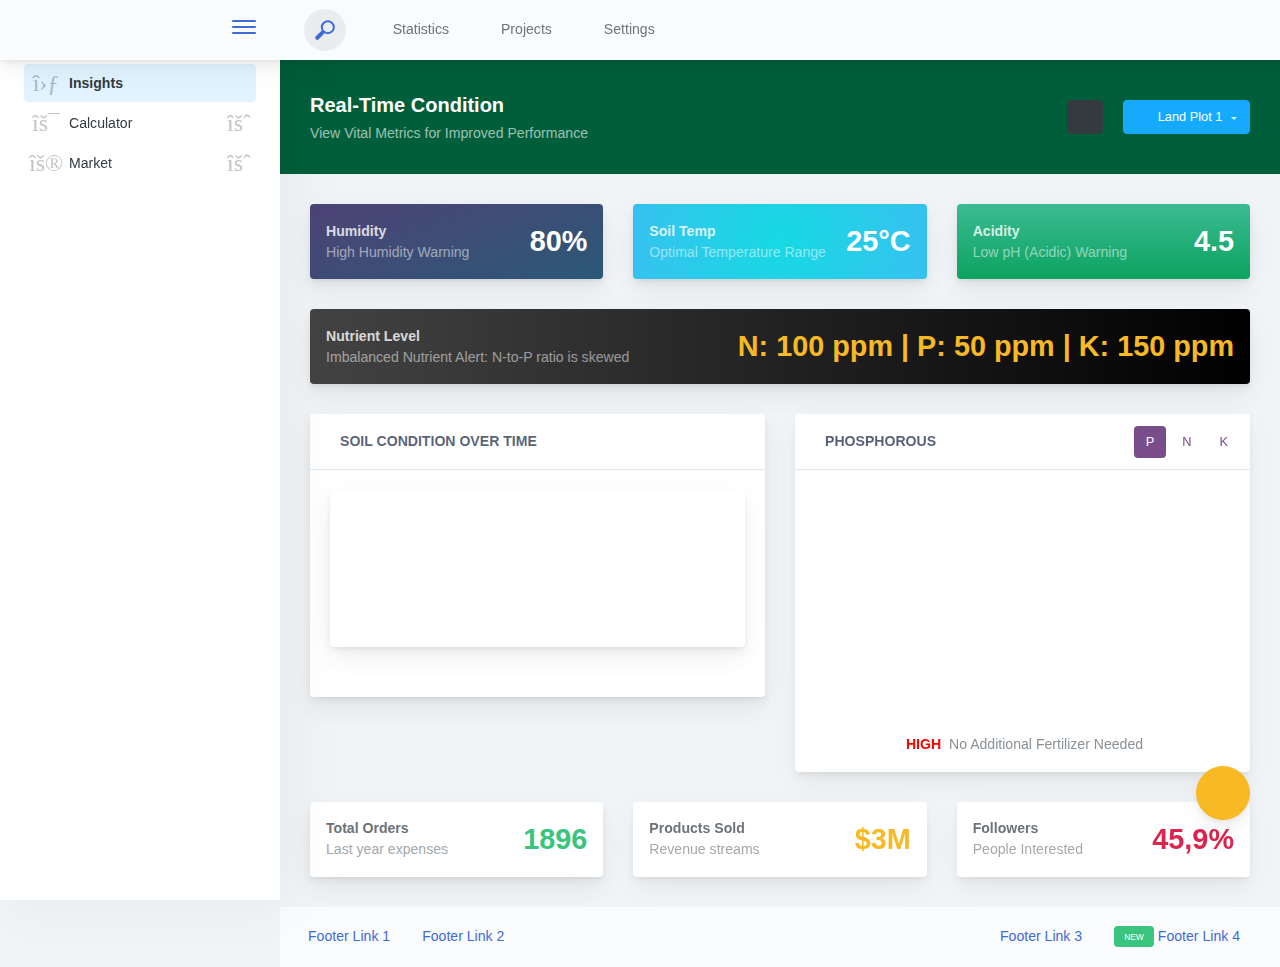
==== index.html @ 62f4a61b "Add files via upload" ====
<!doctype html>
<html lang="en">

<head>
    <meta charset="utf-8">
    <meta http-equiv="X-UA-Compatible" content="IE=edge">
    <meta http-equiv="Content-Language" content="en">
    <meta http-equiv="Content-Type" content="text/html; charset=utf-8"/>
    <title>Analytics Dashboard - This is an example dashboard created using build-in elements and components.</title>
    <meta name="viewport" content="width=device-width, initial-scale=1, maximum-scale=1, user-scalable=no, shrink-to-fit=no" />
    <meta name="description" content="This is an example dashboard created using build-in elements and components.">
    <meta name="msapplication-tap-highlight" content="no">
    <link href="tempstyle.css" rel="stylesheet"></head>
<script src="https://cdn.jsdelivr.net/npm/chart.js"></script>

<link href="style.css" rel="stylesheet"></head>
<body>
    <div class="app-container app-theme-white body-tabs-shadow fixed-sidebar fixed-header">
        <div class="app-header header-shadow">
            <div class="app-header__logo">
                <div class="logo"></div>
                <div class="header__pane ml-auto">
                    <div>
                        <button type="button" class="hamburger close-sidebar-btn hamburger--elastic" data-class="closed-sidebar">
                            <span class="hamburger-box">
                                <span class="hamburger-inner"></span>
                            </span>
                        </button>
                    </div>
                </div>
            </div>
            <div class="app-header__mobile-menu">
                <div>
                    <button type="button" class="hamburger hamburger--elastic mobile-toggle-nav">
                        <span class="hamburger-box">
                            <span class="hamburger-inner"></span>
                        </span>
                    </button>
                </div>
            </div>
            <div class="app-header__menu">
                <span>
                    <button type="button" class="btn-icon btn-icon-only btn btn-primary btn-sm mobile-toggle-header-nav">
                        <span class="btn-icon-wrapper">
                            <i class="fa fa-ellipsis-v fa-w-6"></i>
                        </span>
                    </button>
                </span>
            </div>    <div class="app-header__content">
                <div class="app-header-left">
                    <div class="search-wrapper">
                        <div class="input-holder">
                            <input type="text" class="search-input" placeholder="Type to search">
                            <button class="search-icon"><span></span></button>
                        </div>
                        <button class="close"></button>
                    </div>
                    <ul class="header-menu nav">
                        <li class="nav-item">
                            <a href="javascript:void(0);" class="nav-link">
                                <i class="nav-link-icon fa fa-database"> </i>
                                Statistics
                            </a>
                        </li>
                        <li class="btn-group nav-item">
                            <a href="javascript:void(0);" class="nav-link">
                                <i class="nav-link-icon fa fa-edit"></i>
                                Projects
                            </a>
                        </li>
                        <li class="dropdown nav-item">
                            <a href="javascript:void(0);" class="nav-link">
                                <i class="nav-link-icon fa fa-cog"></i>
                                Settings
                            </a>
                        </li>
                    </ul>        </div>
                <div class="app-header-right">
                    <div class="header-btn-lg pr-0">
                        <div class="widget-content p-0">
                            <div class="widget-content-wrapper">
                                <div class="widget-content-left">
                                    <div class="btn-group">
                                        <a data-toggle="dropdown" aria-haspopup="true" aria-expanded="false" class="p-0 btn">
                                            <img width="42" class="rounded-circle" src="assets/images/avatars/1.jpg" alt="">
                                            <i class="fa fa-angle-down ml-2 opacity-8"></i>
                                        </a>
                                        <div tabindex="-1" role="menu" aria-hidden="true" class="dropdown-menu dropdown-menu-right">
                                            <button type="button" tabindex="0" class="dropdown-item">User Account</button>
                                            <button type="button" tabindex="0" class="dropdown-item">Settings</button>
                                            <h6 tabindex="-1" class="dropdown-header">Header</h6>
                                            <button type="button" tabindex="0" class="dropdown-item">Actions</button>
                                            <div tabindex="-1" class="dropdown-divider"></div>
                                            <button type="button" tabindex="0" class="dropdown-item">Dividers</button>
                                        </div>
                                    </div>
                                </div>
                                <div class="widget-content-left  ml-3 header-user-info">
                                    <div class="widget-heading">
                                        Alina Mclourd
                                    </div>
                                    <div class="widget-subheading">
                                        VP People Manager
                                    </div>
                                </div>
                                <div class="widget-content-right header-user-info ml-3">
                                    <button type="button" class="btn-shadow p-1 btn btn-primary btn-sm show-toastr-example">
                                        <i class="fa text-white fa-calendar pr-1 pl-1"></i>
                                    </button>
                                </div>
                            </div>
                        </div>
                    </div>        </div>
            </div>
        </div>        <div class="ui-theme-settings">
            <button type="button" id="TooltipDemo" class="btn-open-options btn btn-warning">
                <i class="fa fa-cog fa-w-16 fa-spin fa-2x"></i>
            </button>
            <div class="theme-settings__inner">
                <div class="scrollbar-container">
                    <div class="theme-settings__options-wrapper">
                        <h3 class="themeoptions-heading">Layout Options
                        </h3>
                        <div class="p-3">
                            <ul class="list-group">
                                <li class="list-group-item">
                                    <div class="widget-content p-0">
                                        <div class="widget-content-wrapper">
                                            <div class="widget-content-left mr-3">
                                                <div class="switch has-switch switch-container-class" data-class="fixed-header">
                                                    <div class="switch-animate switch-on">
                                                        <input type="checkbox" checked data-toggle="toggle" data-onstyle="success">
                                                    </div>
                                                </div>
                                            </div>
                                            <div class="widget-content-left">
                                                <div class="widget-heading">Fixed Header
                                                </div>
                                                <div class="widget-subheading">Makes the header top fixed, always visible!
                                                </div>
                                            </div>
                                        </div>
                                    </div>
                                </li>
                                <li class="list-group-item">
                                    <div class="widget-content p-0">
                                        <div class="widget-content-wrapper">
                                            <div class="widget-content-left mr-3">
                                                <div class="switch has-switch switch-container-class" data-class="fixed-sidebar">
                                                    <div class="switch-animate switch-on">
                                                        <input type="checkbox" checked data-toggle="toggle" data-onstyle="success">
                                                    </div>
                                                </div>
                                            </div>
                                            <div class="widget-content-left">
                                                <div class="widget-heading">Fixed Sidebar
                                                </div>
                                                <div class="widget-subheading">Makes the sidebar left fixed, always visible!
                                                </div>
                                            </div>
                                        </div>
                                    </div>
                                </li>
                                <li class="list-group-item">
                                    <div class="widget-content p-0">
                                        <div class="widget-content-wrapper">
                                            <div class="widget-content-left mr-3">
                                                <div class="switch has-switch switch-container-class" data-class="fixed-footer">
                                                    <div class="switch-animate switch-off">
                                                        <input type="checkbox" data-toggle="toggle" data-onstyle="success">
                                                    </div>
                                                </div>
                                            </div>
                                            <div class="widget-content-left">
                                                <div class="widget-heading">Fixed Footer
                                                </div>
                                                <div class="widget-subheading">Makes the app footer bottom fixed, always visible!
                                                </div>
                                            </div>
                                        </div>
                                    </div>
                                </li>
                            </ul>
                        </div>
                        <h3 class="themeoptions-heading">
                            <div>
                                Header Options
                            </div>
                            <button type="button" class="btn-pill btn-shadow btn-wide ml-auto btn btn-focus btn-sm switch-header-cs-class" data-class="">
                                Restore Default
                            </button>
                        </h3>
                        <div class="p-3">
                            <ul class="list-group">
                                <li class="list-group-item">
                                    <h5 class="pb-2">Choose Color Scheme
                                    </h5>
                                    <div class="theme-settings-swatches">
                                        <div class="swatch-holder bg-primary switch-header-cs-class" data-class="bg-primary header-text-light">
                                        </div>
                                        <div class="swatch-holder bg-secondary switch-header-cs-class" data-class="bg-secondary header-text-light">
                                        </div>
                                        <div class="swatch-holder bg-success switch-header-cs-class" data-class="bg-success header-text-dark">
                                        </div>
                                        <div class="swatch-holder bg-info switch-header-cs-class" data-class="bg-info header-text-dark">
                                        </div>
                                        <div class="swatch-holder bg-warning switch-header-cs-class" data-class="bg-warning header-text-dark">
                                        </div>
                                        <div class="swatch-holder bg-danger switch-header-cs-class" data-class="bg-danger header-text-light">
                                        </div>
                                        <div class="swatch-holder bg-light switch-header-cs-class" data-class="bg-light header-text-dark">
                                        </div>
                                        <div class="swatch-holder bg-dark switch-header-cs-class" data-class="bg-dark header-text-light">
                                        </div>
                                        <div class="swatch-holder bg-focus switch-header-cs-class" data-class="bg-focus header-text-light">
                                        </div>
                                        <div class="swatch-holder bg-alternate switch-header-cs-class" data-class="bg-alternate header-text-light">
                                        </div>
                                        <div class="divider">
                                        </div>
                                        <div class="swatch-holder bg-vicious-stance switch-header-cs-class" data-class="bg-vicious-stance header-text-light">
                                        </div>
                                        <div class="swatch-holder bg-midnight-bloom switch-header-cs-class" data-class="bg-midnight-bloom header-text-light">
                                        </div>
                                        <div class="swatch-holder bg-night-sky switch-header-cs-class" data-class="bg-night-sky header-text-light">
                                        </div>
                                        <div class="swatch-holder bg-slick-carbon switch-header-cs-class" data-class="bg-slick-carbon header-text-light">
                                        </div>
                                        <div class="swatch-holder bg-asteroid switch-header-cs-class" data-class="bg-asteroid header-text-light">
                                        </div>
                                        <div class="swatch-holder bg-royal switch-header-cs-class" data-class="bg-royal header-text-light">
                                        </div>
                                        <div class="swatch-holder bg-warm-flame switch-header-cs-class" data-class="bg-warm-flame header-text-dark">
                                        </div>
                                        <div class="swatch-holder bg-night-fade switch-header-cs-class" data-class="bg-night-fade header-text-dark">
                                        </div>
                                        <div class="swatch-holder bg-sunny-morning switch-header-cs-class" data-class="bg-sunny-morning header-text-dark">
                                        </div>
                                        <div class="swatch-holder bg-tempting-azure switch-header-cs-class" data-class="bg-tempting-azure header-text-dark">
                                        </div>
                                        <div class="swatch-holder bg-amy-crisp switch-header-cs-class" data-class="bg-amy-crisp header-text-dark">
                                        </div>
                                        <div class="swatch-holder bg-heavy-rain switch-header-cs-class" data-class="bg-heavy-rain header-text-dark">
                                        </div>
                                        <div class="swatch-holder bg-mean-fruit switch-header-cs-class" data-class="bg-mean-fruit header-text-dark">
                                        </div>
                                        <div class="swatch-holder bg-malibu-beach switch-header-cs-class" data-class="bg-malibu-beach header-text-light">
                                        </div>
                                        <div class="swatch-holder bg-deep-blue switch-header-cs-class" data-class="bg-deep-blue header-text-dark">
                                        </div>
                                        <div class="swatch-holder bg-ripe-malin switch-header-cs-class" data-class="bg-ripe-malin header-text-light">
                                        </div>
                                        <div class="swatch-holder bg-arielle-smile switch-header-cs-class" data-class="bg-arielle-smile header-text-light">
                                        </div>
                                        <div class="swatch-holder bg-plum-plate switch-header-cs-class" data-class="bg-plum-plate header-text-light">
                                        </div>
                                        <div class="swatch-holder bg-happy-fisher switch-header-cs-class" data-class="bg-happy-fisher header-text-dark">
                                        </div>
                                        <div class="swatch-holder bg-happy-itmeo switch-header-cs-class" data-class="bg-happy-itmeo header-text-light">
                                        </div>
                                        <div class="swatch-holder bg-mixed-hopes switch-header-cs-class" data-class="bg-mixed-hopes header-text-light">
                                        </div>
                                        <div class="swatch-holder bg-strong-bliss switch-header-cs-class" data-class="bg-strong-bliss header-text-light">
                                        </div>
                                        <div class="swatch-holder bg-grow-early switch-header-cs-class" data-class="bg-grow-early header-text-light">
                                        </div>
                                        <div class="swatch-holder bg-love-kiss switch-header-cs-class" data-class="bg-love-kiss header-text-light">
                                        </div>
                                        <div class="swatch-holder bg-premium-dark switch-header-cs-class" data-class="bg-premium-dark header-text-light">
                                        </div>
                                        <div class="swatch-holder bg-happy-green switch-header-cs-class" data-class="bg-happy-green header-text-light">
                                        </div>
                                    </div>
                                </li>
                            </ul>
                        </div>
                        <h3 class="themeoptions-heading">
                            <div>Sidebar Options</div>
                            <button type="button" class="btn-pill btn-shadow btn-wide ml-auto btn btn-focus btn-sm switch-sidebar-cs-class" data-class="">
                                Restore Default
                            </button>
                        </h3>
                        <div class="p-3">
                            <ul class="list-group">
                                <li class="list-group-item">
                                    <h5 class="pb-2">Choose Color Scheme
                                    </h5>
                                    <div class="theme-settings-swatches">
                                        <div class="swatch-holder bg-primary switch-sidebar-cs-class" data-class="bg-primary sidebar-text-light">
                                        </div>
                                        <div class="swatch-holder bg-secondary switch-sidebar-cs-class" data-class="bg-secondary sidebar-text-light">
                                        </div>
                                        <div class="swatch-holder bg-success switch-sidebar-cs-class" data-class="bg-success sidebar-text-dark">
                                        </div>
                                        <div class="swatch-holder bg-info switch-sidebar-cs-class" data-class="bg-info sidebar-text-dark">
                                        </div>
                                        <div class="swatch-holder bg-warning switch-sidebar-cs-class" data-class="bg-warning sidebar-text-dark">
                                        </div>
                                        <div class="swatch-holder bg-danger switch-sidebar-cs-class" data-class="bg-danger sidebar-text-light">
                                        </div>
                                        <div class="swatch-holder bg-light switch-sidebar-cs-class" data-class="bg-light sidebar-text-dark">
                                        </div>
                                        <div class="swatch-holder bg-dark switch-sidebar-cs-class" data-class="bg-dark sidebar-text-light">
                                        </div>
                                        <div class="swatch-holder bg-focus switch-sidebar-cs-class" data-class="bg-focus sidebar-text-light">
                                        </div>
                                        <div class="swatch-holder bg-alternate switch-sidebar-cs-class" data-class="bg-alternate sidebar-text-light">
                                        </div>
                                        <div class="divider">
                                        </div>
                                        <div class="swatch-holder bg-vicious-stance switch-sidebar-cs-class" data-class="bg-vicious-stance sidebar-text-light">
                                        </div>
                                        <div class="swatch-holder bg-midnight-bloom switch-sidebar-cs-class" data-class="bg-midnight-bloom sidebar-text-light">
                                        </div>
                                        <div class="swatch-holder bg-night-sky switch-sidebar-cs-class" data-class="bg-night-sky sidebar-text-light">
                                        </div>
                                        <div class="swatch-holder bg-slick-carbon switch-sidebar-cs-class" data-class="bg-slick-carbon sidebar-text-light">
                                        </div>
                                        <div class="swatch-holder bg-asteroid switch-sidebar-cs-class" data-class="bg-asteroid sidebar-text-light">
                                        </div>
                                        <div class="swatch-holder bg-royal switch-sidebar-cs-class" data-class="bg-royal sidebar-text-light">
                                        </div>
                                        <div class="swatch-holder bg-warm-flame switch-sidebar-cs-class" data-class="bg-warm-flame sidebar-text-dark">
                                        </div>
                                        <div class="swatch-holder bg-night-fade switch-sidebar-cs-class" data-class="bg-night-fade sidebar-text-dark">
                                        </div>
                                        <div class="swatch-holder bg-sunny-morning switch-sidebar-cs-class" data-class="bg-sunny-morning sidebar-text-dark">
                                        </div>
                                        <div class="swatch-holder bg-tempting-azure switch-sidebar-cs-class" data-class="bg-tempting-azure sidebar-text-dark">
                                        </div>
                                        <div class="swatch-holder bg-amy-crisp switch-sidebar-cs-class" data-class="bg-amy-crisp sidebar-text-dark">
                                        </div>
                                        <div class="swatch-holder bg-heavy-rain switch-sidebar-cs-class" data-class="bg-heavy-rain sidebar-text-dark">
                                        </div>
                                        <div class="swatch-holder bg-mean-fruit switch-sidebar-cs-class" data-class="bg-mean-fruit sidebar-text-dark">
                                        </div>
                                        <div class="swatch-holder bg-malibu-beach switch-sidebar-cs-class" data-class="bg-malibu-beach sidebar-text-light">
                                        </div>
                                        <div class="swatch-holder bg-deep-blue switch-sidebar-cs-class" data-class="bg-deep-blue sidebar-text-dark">
                                        </div>
                                        <div class="swatch-holder bg-ripe-malin switch-sidebar-cs-class" data-class="bg-ripe-malin sidebar-text-light">
                                        </div>
                                        <div class="swatch-holder bg-arielle-smile switch-sidebar-cs-class" data-class="bg-arielle-smile sidebar-text-light">
                                        </div>
                                        <div class="swatch-holder bg-plum-plate switch-sidebar-cs-class" data-class="bg-plum-plate sidebar-text-light">
                                        </div>
                                        <div class="swatch-holder bg-happy-fisher switch-sidebar-cs-class" data-class="bg-happy-fisher sidebar-text-dark">
                                        </div>
                                        <div class="swatch-holder bg-happy-itmeo switch-sidebar-cs-class" data-class="bg-happy-itmeo sidebar-text-light">
                                        </div>
                                        <div class="swatch-holder bg-mixed-hopes switch-sidebar-cs-class" data-class="bg-mixed-hopes sidebar-text-light">
                                        </div>
                                        <div class="swatch-holder bg-strong-bliss switch-sidebar-cs-class" data-class="bg-strong-bliss sidebar-text-light">
                                        </div>
                                        <div class="swatch-holder bg-grow-early switch-sidebar-cs-class" data-class="bg-grow-early sidebar-text-light">
                                        </div>
                                        <div class="swatch-holder bg-love-kiss switch-sidebar-cs-class" data-class="bg-love-kiss sidebar-text-light">
                                        </div>
                                        <div class="swatch-holder bg-premium-dark switch-sidebar-cs-class" data-class="bg-premium-dark sidebar-text-light">
                                        </div>
                                        <div class="swatch-holder bg-happy-green switch-sidebar-cs-class" data-class="bg-happy-green sidebar-text-light">
                                        </div>
                                    </div>
                                </li>
                            </ul>
                        </div>
                        <h3 class="themeoptions-heading">
                            <div>Main Content Options</div>
                            <button type="button" class="btn-pill btn-shadow btn-wide ml-auto active btn btn-focus btn-sm">Restore Default
                            </button>
                        </h3>
                        <div class="p-3">
                            <ul class="list-group">
                                <li class="list-group-item">
                                    <h5 class="pb-2">Page Section Tabs
                                    </h5>
                                    <div class="theme-settings-swatches">
                                        <div role="group" class="mt-2 btn-group">
                                            <button type="button" class="btn-wide btn-shadow btn-primary btn btn-secondary switch-theme-class" data-class="body-tabs-line">
                                                Line
                                            </button>
                                            <button type="button" class="btn-wide btn-shadow btn-primary active btn btn-secondary switch-theme-class" data-class="body-tabs-shadow">
                                                Shadow
                                            </button>
                                        </div>
                                    </div>
                                </li>
                            </ul>
                        </div>
                    </div>
                </div>
            </div>
        </div>        <div class="app-main">
                <div class="app-sidebar sidebar-shadow">
                    <div class="app-header__logo">
                        <div class="logo-src"></div>
                        <div class="header__pane ml-auto">
                            <div>
                                <button type="button" class="hamburger close-sidebar-btn hamburger--elastic" data-class="closed-sidebar">
                                    <span class="hamburger-box">
                                        <span class="hamburger-inner"></span>
                                    </span>
                                </button>
                            </div>
                        </div>
                    </div>
                    <div class="app-header__mobile-menu">
                        <div>
                            <button type="button" class="hamburger hamburger--elastic mobile-toggle-nav">
                                <span class="hamburger-box">
                                    <span class="hamburger-inner"></span>
                                </span>
                            </button>
                        </div>
                    </div>
                    <div class="app-header__menu">
                        <span>
                            <button type="button" class="btn-icon btn-icon-only btn btn-primary btn-sm mobile-toggle-header-nav">
                                <span class="btn-icon-wrapper">
                                    <i class="fa fa-ellipsis-v fa-w-6"></i>
                                </span>
                            </button>
                        </span>
                    </div>    <div class="scrollbar-sidebar">
                        <div class="app-sidebar__inner">
                            <ul class="vertical-nav-menu">
                                <li>
                                    <a href="index.html" class="mm-active">
                                        <i class="metismenu-icon pe-7s-rocket"></i>
                                        Insights
                                    </a>
                                </li>
                                <li>
                                    <a href="calculator.html">
                                        <i class="metismenu-icon pe-7s-diamond"></i>
                                        Calculator
                                        <i class="metismenu-state-icon pe-7s-angle-down caret-left"></i>
                                    </a>
                                </li>
                                <li>
                                    <a href="market.html">
                                        <i class="metismenu-icon pe-7s-car"></i>
                                        Market
                                        <i class="metismenu-state-icon pe-7s-angle-down caret-left"></i>
                                    </a>
                                </li>
                            </ul>
                        </div>
                    </div>
                </div>    <div class="app-main__outer">
                    <div class="app-main__inner">
                        <div class="app-page-title" style="background: rgba(0, 94, 58, 100%);">
                            <div class="page-title-wrapper">
                                <div class="page-title-heading">
                                    <div class="page-icon">
                                        <i class="icon-source">
                                        </i>
                                    </div>
                                    <div style="color: white; font-weight: bold;">Real-Time Condition
                                        <div class="page-title-subheading"style="font-weight: 500;">
                                            View Vital Metrics for Improved Performance
                                        </div>
                                    </div>
                                </div>
                                <div class="page-title-actions">
                                    <button type="button" data-toggle="tooltip" title="Example Tooltip" data-placement="bottom" class="btn-shadow mr-3 btn btn-dark">
                                        <i class="fa fa-star"></i>
                                    </button>
                                    <div class="d-inline-block dropdown">
                                        <button type="button" data-toggle="dropdown" aria-haspopup="true" aria-expanded="false" class="btn-shadow dropdown-toggle btn btn-info">
                                            <span class="btn-icon-wrapper pr-2 opacity-7">
                                                <i class="fa fa-business-time fa-w-20"></i>
                                            </span>
                                            Land Plot 1
                                        </button>
                                        <div tabindex="-1" role="menu" aria-hidden="true" class="dropdown-menu dropdown-menu-right">
                                            <ul class="nav flex-column">
                                                <li class="nav-item">
                                                    <a href="javascript:void(0);" class="nav-link">
                                                        <i class="nav-link-icon lnr-inbox"></i>
                                                        <span>
                                                            Land Plot 2
                                                        </span>
                                                        <div class="ml-auto badge badge-pill badge-secondary">86</div>
                                                    </a>
                                                </li>
                                                <li class="nav-item">
                                                    <a href="javascript:void(0);" class="nav-link">
                                                        <i class="nav-link-icon lnr-book"></i>
                                                        <span>
                                                            Land Plot 3
                                                        </span>
                                                        <div class="ml-auto badge badge-pill badge-danger">5</div>
                                                    </a>
                                                </li>
                                                <li class="nav-item">
                                                    <a href="javascript:void(0);" class="nav-link">
                                                        <i class="nav-link-icon lnr-picture"></i>
                                                        <span>
                                                            Land Plot 4
                                                        </span>
                                                    </a>
                                                </li>
                                            </ul>
                                        </div>
                                    </div>
                                </div>    </div>
                        </div>            <div class="row">
                            <div class="col-md-4">
                                <div class="card mb-3 widget-content bg-midnight-bloom">
                                    <div class="widget-content-wrapper text-white">
                                        <div class="widget-content-left">
                                            <div class="widget-heading">Humidity</div>
                                            <div class="widget-subheading">High Humidity Warning</div>
                                        </div>
                                        <div class="widget-content-right">
                                            <div class="widget-numbers text-white"><span>80%</span></div>
                                        </div>
                                    </div>
                                </div>
                            </div>
                            <div class="col-md-4">
                                <div class="card mb-3 widget-content bg-arielle-smile">
                                    <div class="widget-content-wrapper text-white">
                                        <div class="widget-content-left">
                                            <div class="widget-heading">Soil Temp</div>
                                            <div class="widget-subheading">Optimal Temperature Range</div>
                                        </div>
                                        <div class="widget-content-right">
                                            <div class="widget-numbers text-white"><span>25°C</span></div>
                                        </div>
                                    </div>
                                </div>
                            </div>
                            <div class="col-md-4">
                                <div class="card mb-3 widget-content bg-grow-early">
                                    <div class="widget-content-wrapper text-white">
                                        <div class="widget-content-left">
                                            <div class="widget-heading">Acidity</div>
                                            <div class="widget-subheading">Low pH (Acidic) Warning</div>
                                        </div>
                                        <div class="widget-content-right">
                                            <div class="widget-numbers text-white"><span>4.5</span></div>
                                        </div>
                                    </div>
                                </div>
                            </div>
                            <div class="col-md-12">
                                <div class="card mb-3 widget-content bg-premium-dark">
                                    <div class="widget-content-wrapper text-white">
                                        <div class="widget-content-left">
                                            <div class="widget-heading">Nutrient Level</div>
                                            <div class="widget-subheading">Imbalanced Nutrient Alert: N-to-P ratio is skewed</div>
                                        </div>
                                        <div class="widget-content-right">
                                            <div class="widget-numbers text-warning"><span>N: 100 ppm | P: 50 ppm | K: 150 ppm</span></div>
                                        </div>
                                    </div>
                                </div>
                            </div>
                        </div>
                        <div class="row">
                            <div class="col-md-12 col-lg-6">
                                <div class="mb-3 card">
                                    <div class="card-header-tab card-header-tab-animation card-header">
                                        <div class="card-header-title">
                                            <i class="header-icon lnr-apartment icon-gradient bg-love-kiss"> </i>
                                            Soil Condition Over Time
                                        </div>
                                    </div>
                                    <div class="card-body">
                                        <div class="tab-content">
                                            <div class="tab-pane fade show active" id="tabs-eg-77">
                                                <div class="card mb-3 widget-chart widget-chart2 text-left w-100">
                                                    <div class="widget-chat-wrapper-outer">
                                                        <div>
                                                            <canvas id="myChart"></canvas>
                                                        </div>
                                                        <script src="soilcondchart.js"></script>
                                                    </div>
                                                </div>
                                            </div>
                                        </div>
                                    </div>
                                </div>
                            </div>
                            <div class="col-md-12 col-lg-6">
                                <div class="mb-3 card">
                                    <div class="card-header-tab card-header">
                                        <div class="card-header-title">
                                            <i class="header-icon lnr-rocket icon-gradient bg-tempting-azure"> </i>
                                            Phosphorous
                                        </div>
                                        <div class="btn-actions-pane-right">
                                            <div class="nav">
                                                <a href="javascript:void(0);" class="border-0 btn-pill btn-wide btn-transition active btn btn-outline-alternate">P</a>
                                                <a href="javascript:void(0);" class="ml-1 btn-pill btn-wide border-0 btn-transition  btn btn-outline-alternate second-tab-toggle-alt">N</a>
                                                <a href="javascript:void(0);" class="ml-1 btn-pill btn-wide border-0 btn-transition  btn btn-outline-alternate third-tab-toggle-alt">K</a>
                                            </div>
                                        </div>
                                    </div>
                                    <div class="tab-content">
                                        <div class="tab-pane fade active show" id="tab-eg-55">
                                            <div class="widget-chart p-3">
                                                <div style="height: 200px">
                                                    <canvas id="line-chart"></canvas>
                                                </div>
                                                <div class="widget-chart-content text-center mt-5">
                                                    <div class="widget-description mt-0 text-warning">
                                                        <span class="pl-1" style="color: RED; font-weight: bold;">HIGH</span>
                                                        <span class="text-muted opacity-8 pl-1">No Additional Fertilizer Needed</span>
                                                    </div>
                                                </div>
                                            </div>
                                        </div>
                                    </div>
                                </div>
                            </div>
                        </div>
                        <div class="row">
                            <div class="col-md-6 col-xl-4">
                                <div class="card mb-3 widget-content">
                                    <div class="widget-content-outer">
                                        <div class="widget-content-wrapper">
                                            <div class="widget-content-left">
                                                <div class="widget-heading">Total Orders</div>
                                                <div class="widget-subheading">Last year expenses</div>
                                            </div>
                                            <div class="widget-content-right">
                                                <div class="widget-numbers text-success">1896</div>
                                            </div>
                                        </div>
                                    </div>
                                </div>
                            </div>
                            <div class="col-md-6 col-xl-4">
                                <div class="card mb-3 widget-content">
                                    <div class="widget-content-outer">
                                        <div class="widget-content-wrapper">
                                            <div class="widget-content-left">
                                                <div class="widget-heading">Products Sold</div>
                                                <div class="widget-subheading">Revenue streams</div>
                                            </div>
                                            <div class="widget-content-right">
                                                <div class="widget-numbers text-warning">$3M</div>
                                            </div>
                                        </div>
                                    </div>
                                </div>
                            </div>
                            <div class="col-md-6 col-xl-4">
                                <div class="card mb-3 widget-content">
                                    <div class="widget-content-outer">
                                        <div class="widget-content-wrapper">
                                            <div class="widget-content-left">
                                                <div class="widget-heading">Followers</div>
                                                <div class="widget-subheading">People Interested</div>
                                            </div>
                                            <div class="widget-content-right">
                                                <div class="widget-numbers text-danger">45,9%</div>
                                            </div>
                                        </div>
                                    </div>
                                </div>
                            </div>
                            <div class="d-xl-none d-lg-block col-md-6 col-xl-4">
                                <div class="card mb-3 widget-content">
                                    <div class="widget-content-outer">
                                        <div class="widget-content-wrapper">
                                            <div class="widget-content-left">
                                                <div class="widget-heading">Income</div>
                                                <div class="widget-subheading">Expected totals</div>
                                            </div>
                                            <div class="widget-content-right">
                                                <div class="widget-numbers text-focus">$147</div>
                                            </div>
                                        </div>
                                        <div class="widget-progress-wrapper">
                                            <div class="progress-bar-sm progress-bar-animated-alt progress">
                                                <div class="progress-bar bg-info" role="progressbar" aria-valuenow="54" aria-valuemin="0" aria-valuemax="100" style="width: 54%;"></div>
                                            </div>
                                            <div class="progress-sub-label">
                                                <div class="sub-label-left">Expenses</div>
                                                <div class="sub-label-right">100%</div>
                                            </div>
                                        </div>
                                    </div>
                                </div>
                            </div>
                        </div>





<!--                        <div class="row">-->
<!--                            <div class="col-md-12">-->
<!--                                <div class="main-card mb-3 card">-->
<!--                                    <div class="card-header">Active Users-->
<!--                                        <div class="btn-actions-pane-right">-->
<!--                                            <div role="group" class="btn-group-sm btn-group">-->
<!--                                                <button class="active btn btn-focus">Last Week</button>-->
<!--                                                <button class="btn btn-focus">All Month</button>-->
<!--                                            </div>-->
<!--                                        </div>-->
<!--                                    </div>-->
<!--                                    <div class="table-responsive">-->
<!--                                        <table class="align-middle mb-0 table table-borderless table-striped table-hover">-->
<!--                                            <thead>-->
<!--                                            <tr>-->
<!--                                                <th class="text-center">#</th>-->
<!--                                                <th>Name</th>-->
<!--                                                <th class="text-center">City</th>-->
<!--                                                <th class="text-center">Status</th>-->
<!--                                                <th class="text-center">Actions</th>-->
<!--                                            </tr>-->
<!--                                            </thead>-->
<!--                                            <tbody>-->
<!--                                            <tr>-->
<!--                                                <td class="text-center text-muted">#345</td>-->
<!--                                                <td>-->
<!--                                                    <div class="widget-content p-0">-->
<!--                                                        <div class="widget-content-wrapper">-->
<!--                                                            <div class="widget-content-left mr-3">-->
<!--                                                                <div class="widget-content-left">-->
<!--                                                                    <img width="40" class="rounded-circle" src="assets/images/avatars/4.jpg" alt="">-->
<!--                                                                </div>-->
<!--                                                            </div>-->
<!--                                                            <div class="widget-content-left flex2">-->
<!--                                                                <div class="widget-heading">John Doe</div>-->
<!--                                                                <div class="widget-subheading opacity-7">Web Developer</div>-->
<!--                                                            </div>-->
<!--                                                        </div>-->
<!--                                                    </div>-->
<!--                                                </td>-->
<!--                                                <td class="text-center">Madrid</td>-->
<!--                                                <td class="text-center">-->
<!--                                                    <div class="badge badge-warning">Pending</div>-->
<!--                                                </td>-->
<!--                                                <td class="text-center">-->
<!--                                                    <button type="button" id="PopoverCustomT-1" class="btn btn-primary btn-sm">Details</button>-->
<!--                                                </td>-->
<!--                                            </tr>-->
<!--                                            <tr>-->
<!--                                                <td class="text-center text-muted">#347</td>-->
<!--                                                <td>-->
<!--                                                    <div class="widget-content p-0">-->
<!--                                                        <div class="widget-content-wrapper">-->
<!--                                                            <div class="widget-content-left mr-3">-->
<!--                                                                <div class="widget-content-left">-->
<!--                                                                    <img width="40" class="rounded-circle" src="assets/images/avatars/3.jpg" alt="">-->
<!--                                                                </div>-->
<!--                                                            </div>-->
<!--                                                            <div class="widget-content-left flex2">-->
<!--                                                                <div class="widget-heading">Ruben Tillman</div>-->
<!--                                                                <div class="widget-subheading opacity-7">Etiam sit amet orci eget</div>-->
<!--                                                            </div>-->
<!--                                                        </div>-->
<!--                                                    </div>-->
<!--                                                </td>-->
<!--                                                <td class="text-center">Berlin</td>-->
<!--                                                <td class="text-center">-->
<!--                                                    <div class="badge badge-success">Completed</div>-->
<!--                                                </td>-->
<!--                                                <td class="text-center">-->
<!--                                                    <button type="button" id="PopoverCustomT-2" class="btn btn-primary btn-sm">Details</button>-->
<!--                                                </td>-->
<!--                                            </tr>-->
<!--                                            <tr>-->
<!--                                                <td class="text-center text-muted">#321</td>-->
<!--                                                <td>-->
<!--                                                    <div class="widget-content p-0">-->
<!--                                                        <div class="widget-content-wrapper">-->
<!--                                                            <div class="widget-content-left mr-3">-->
<!--                                                                <div class="widget-content-left">-->
<!--                                                                    <img width="40" class="rounded-circle" src="assets/images/avatars/2.jpg" alt="">-->
<!--                                                                </div>-->
<!--                                                            </div>-->
<!--                                                            <div class="widget-content-left flex2">-->
<!--                                                                <div class="widget-heading">Elliot Huber</div>-->
<!--                                                                <div class="widget-subheading opacity-7">Lorem ipsum dolor sic</div>-->
<!--                                                            </div>-->
<!--                                                        </div>-->
<!--                                                    </div>-->
<!--                                                </td>-->
<!--                                                <td class="text-center">London</td>-->
<!--                                                <td class="text-center">-->
<!--                                                    <div class="badge badge-danger">In Progress</div>-->
<!--                                                </td>-->
<!--                                                <td class="text-center">-->
<!--                                                    <button type="button" id="PopoverCustomT-3" class="btn btn-primary btn-sm">Details</button>-->
<!--                                                </td>-->
<!--                                            </tr>-->
<!--                                            <tr>-->
<!--                                                <td class="text-center text-muted">#55</td>-->
<!--                                                <td>-->
<!--                                                    <div class="widget-content p-0">-->
<!--                                                        <div class="widget-content-wrapper">-->
<!--                                                            <div class="widget-content-left mr-3">-->
<!--                                                                <div class="widget-content-left">-->
<!--                                                                    <img width="40" class="rounded-circle" src="assets/images/avatars/1.jpg" alt=""></div>-->
<!--                                                            </div>-->
<!--                                                            <div class="widget-content-left flex2">-->
<!--                                                                <div class="widget-heading">Vinnie Wagstaff</div>-->
<!--                                                                <div class="widget-subheading opacity-7">UI Designer</div>-->
<!--                                                            </div>-->
<!--                                                        </div>-->
<!--                                                    </div>-->
<!--                                                </td>-->
<!--                                                <td class="text-center">Amsterdam</td>-->
<!--                                                <td class="text-center">-->
<!--                                                    <div class="badge badge-info">On Hold</div>-->
<!--                                                </td>-->
<!--                                                <td class="text-center">-->
<!--                                                    <button type="button" id="PopoverCustomT-4" class="btn btn-primary btn-sm">Details</button>-->
<!--                                                </td>-->
<!--                                            </tr>-->
<!--                                            </tbody>-->
<!--                                        </table>-->
<!--                                    </div>-->
<!--                                    <div class="d-block text-center card-footer">-->
<!--                                        <button class="mr-2 btn-icon btn-icon-only btn btn-outline-danger"><i class="pe-7s-trash btn-icon-wrapper"> </i></button>-->
<!--                                        <button class="btn-wide btn btn-success">Save</button>-->
<!--                                    </div>-->
<!--                                </div>-->
<!--                            </div>-->
<!--                        </div>-->
<!--                        <div class="row">-->
<!--                            <div class="col-md-6 col-lg-3">-->
<!--                                <div class="card-shadow-danger mb-3 widget-chart widget-chart2 text-left card">-->
<!--                                    <div class="widget-content">-->
<!--                                        <div class="widget-content-outer">-->
<!--                                            <div class="widget-content-wrapper">-->
<!--                                                <div class="widget-content-left pr-2 fsize-1">-->
<!--                                                    <div class="widget-numbers mt-0 fsize-3 text-danger">71%</div>-->
<!--                                                </div>-->
<!--                                                <div class="widget-content-right w-100">-->
<!--                                                    <div class="progress-bar-xs progress">-->
<!--                                                        <div class="progress-bar bg-danger" role="progressbar" aria-valuenow="71" aria-valuemin="0" aria-valuemax="100" style="width: 71%;"></div>-->
<!--                                                    </div>-->
<!--                                                </div>-->
<!--                                            </div>-->
<!--                                            <div class="widget-content-left fsize-1">-->
<!--                                                <div class="text-muted opacity-6">Income Target</div>-->
<!--                                            </div>-->
<!--                                        </div>-->
<!--                                    </div>-->
<!--                                </div>-->
<!--                            </div>-->
<!--                            <div class="col-md-6 col-lg-3">-->
<!--                                <div class="card-shadow-success mb-3 widget-chart widget-chart2 text-left card">-->
<!--                                    <div class="widget-content">-->
<!--                                        <div class="widget-content-outer">-->
<!--                                            <div class="widget-content-wrapper">-->
<!--                                                <div class="widget-content-left pr-2 fsize-1">-->
<!--                                                    <div class="widget-numbers mt-0 fsize-3 text-success">54%</div>-->
<!--                                                </div>-->
<!--                                                <div class="widget-content-right w-100">-->
<!--                                                    <div class="progress-bar-xs progress">-->
<!--                                                        <div class="progress-bar bg-success" role="progressbar" aria-valuenow="54" aria-valuemin="0" aria-valuemax="100" style="width: 54%;"></div>-->
<!--                                                    </div>-->
<!--                                                </div>-->
<!--                                            </div>-->
<!--                                            <div class="widget-content-left fsize-1">-->
<!--                                                <div class="text-muted opacity-6">Expenses Target</div>-->
<!--                                            </div>-->
<!--                                        </div>-->
<!--                                    </div>-->
<!--                                </div>-->
<!--                            </div>-->
<!--                            <div class="col-md-6 col-lg-3">-->
<!--                                <div class="card-shadow-warning mb-3 widget-chart widget-chart2 text-left card">-->
<!--                                    <div class="widget-content">-->
<!--                                        <div class="widget-content-outer">-->
<!--                                            <div class="widget-content-wrapper">-->
<!--                                                <div class="widget-content-left pr-2 fsize-1">-->
<!--                                                    <div class="widget-numbers mt-0 fsize-3 text-warning">32%</div>-->
<!--                                                </div>-->
<!--                                                <div class="widget-content-right w-100">-->
<!--                                                    <div class="progress-bar-xs progress">-->
<!--                                                        <div class="progress-bar bg-warning" role="progressbar" aria-valuenow="32" aria-valuemin="0" aria-valuemax="100" style="width: 32%;"></div>-->
<!--                                                    </div>-->
<!--                                                </div>-->
<!--                                            </div>-->
<!--                                            <div class="widget-content-left fsize-1">-->
<!--                                                <div class="text-muted opacity-6">Spendings Target</div>-->
<!--                                            </div>-->
<!--                                        </div>-->
<!--                                    </div>-->
<!--                                </div>-->
<!--                            </div>-->
<!--                            <div class="col-md-6 col-lg-3">-->
<!--                                <div class="card-shadow-info mb-3 widget-chart widget-chart2 text-left card">-->
<!--                                    <div class="widget-content">-->
<!--                                        <div class="widget-content-outer">-->
<!--                                            <div class="widget-content-wrapper">-->
<!--                                                <div class="widget-content-left pr-2 fsize-1">-->
<!--                                                    <div class="widget-numbers mt-0 fsize-3 text-info">89%</div>-->
<!--                                                </div>-->
<!--                                                <div class="widget-content-right w-100">-->
<!--                                                    <div class="progress-bar-xs progress">-->
<!--                                                        <div class="progress-bar bg-info" role="progressbar" aria-valuenow="89" aria-valuemin="0" aria-valuemax="100" style="width: 89%;"></div>-->
<!--                                                    </div>-->
<!--                                                </div>-->
<!--                                            </div>-->
<!--                                            <div class="widget-content-left fsize-1">-->
<!--                                                <div class="text-muted opacity-6">Totals Target</div>-->
<!--                                            </div>-->
<!--                                        </div>-->
<!--                                    </div>-->
<!--                                </div>-->
<!--                            </div>-->
<!--                        </div>-->
                    </div>
                    <div class="app-wrapper-footer">
                        <div class="app-footer">
                            <div class="app-footer__inner">
                                <div class="app-footer-left">
                                    <ul class="nav">
                                        <li class="nav-item">
                                            <a href="javascript:void(0);" class="nav-link">
                                                Footer Link 1
                                            </a>
                                        </li>
                                        <li class="nav-item">
                                            <a href="javascript:void(0);" class="nav-link">
                                                Footer Link 2
                                            </a>
                                        </li>
                                    </ul>
                                </div>
                                <div class="app-footer-right">
                                    <ul class="nav">
                                        <li class="nav-item">
                                            <a href="javascript:void(0);" class="nav-link">
                                                Footer Link 3
                                            </a>
                                        </li>
                                        <li class="nav-item">
                                            <a href="javascript:void(0);" class="nav-link">
                                                <div class="badge badge-success mr-1 ml-0">
                                                    <small>NEW</small>
                                                </div>
                                                Footer Link 4
                                            </a>
                                        </li>
                                    </ul>
                                </div>
                            </div>
                        </div>
                    </div>    </div>
                <script src="http://maps.google.com/maps/api/js?sensor=true"></script>
        </div>
    </div>
<script type="text/javascript" src="https://demo.dashboardpack.com/architectui-html-free/assets/scripts/main.js"></script></body>
</html>
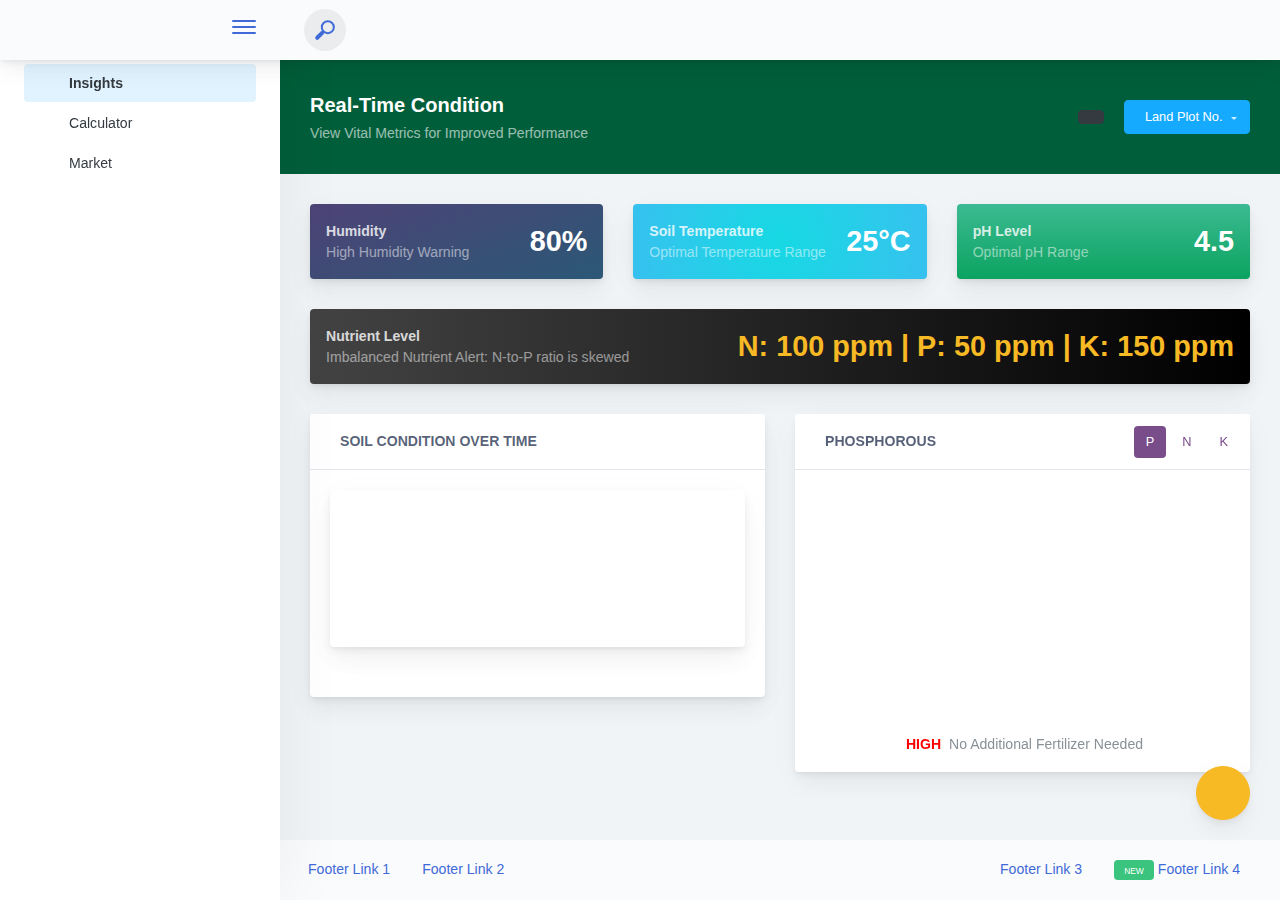
==== commit 1398916a: "Add files via upload" ====
--- a/index.html
+++ b/index.html
@@ -57,25 +57,8 @@
                         <button class="close"></button>
                     </div>
                     <ul class="header-menu nav">
-                        <li class="nav-item">
-                            <a href="javascript:void(0);" class="nav-link">
-                                <i class="nav-link-icon fa fa-database"> </i>
-                                Statistics
-                            </a>
-                        </li>
-                        <li class="btn-group nav-item">
-                            <a href="javascript:void(0);" class="nav-link">
-                                <i class="nav-link-icon fa fa-edit"></i>
-                                Projects
-                            </a>
-                        </li>
-                        <li class="dropdown nav-item">
-                            <a href="javascript:void(0);" class="nav-link">
-                                <i class="nav-link-icon fa fa-cog"></i>
-                                Settings
-                            </a>
-                        </li>
-                    </ul>        </div>
+                    </ul>
+                </div>
                 <div class="app-header-right">
                     <div class="header-btn-lg pr-0">
                         <div class="widget-content p-0">
@@ -427,22 +410,22 @@
                             <ul class="vertical-nav-menu">
                                 <li>
                                     <a href="index.html" class="mm-active">
-                                        <i class="metismenu-icon pe-7s-rocket"></i>
+                                        <i style="background-image: url('C:\Users\user\Downloads\Ecolizer\Ecolizer-Proj\src\Pie.png')"></i>
                                         Insights
                                     </a>
                                 </li>
                                 <li>
                                     <a href="calculator.html">
-                                        <i class="metismenu-icon pe-7s-diamond"></i>
+                                        <i></i>
                                         Calculator
-                                        <i class="metismenu-state-icon pe-7s-angle-down caret-left"></i>
+                                        <i></i>
                                     </a>
                                 </li>
                                 <li>
                                     <a href="market.html">
-                                        <i class="metismenu-icon pe-7s-car"></i>
+                                        <i></i>
                                         Market
-                                        <i class="metismenu-state-icon pe-7s-angle-down caret-left"></i>
+                                        <i></i>
                                     </a>
                                 </li>
                             </ul>
@@ -454,7 +437,7 @@
                             <div class="page-title-wrapper">
                                 <div class="page-title-heading">
                                     <div class="page-icon">
-                                        <i class="icon-source">
+                                        <i>
                                         </i>
                                     </div>
                                     <div style="color: white; font-weight: bold;">Real-Time Condition
@@ -465,48 +448,49 @@
                                 </div>
                                 <div class="page-title-actions">
                                     <button type="button" data-toggle="tooltip" title="Example Tooltip" data-placement="bottom" class="btn-shadow mr-3 btn btn-dark">
-                                        <i class="fa fa-star"></i>
+                                        <i></i>
                                     </button>
                                     <div class="d-inline-block dropdown">
-                                        <button type="button" data-toggle="dropdown" aria-haspopup="true" aria-expanded="false" class="btn-shadow dropdown-toggle btn btn-info">
+                                        <button id="landPlotDropdown" type="button" data-toggle="dropdown" aria-haspopup="true" aria-expanded="false" class="btn-shadow dropdown-toggle btn btn-info">
                                             <span class="btn-icon-wrapper pr-2 opacity-7">
-                                                <i class="fa fa-business-time fa-w-20"></i>
+                                                <i></i>
                                             </span>
-                                            Land Plot 1
+                                            Land Plot No.
                                         </button>
-                                        <div tabindex="-1" role="menu" aria-hidden="true" class="dropdown-menu dropdown-menu-right">
+                                        <div tabindex="-1" role="menu" aria-hidden="true" class="dropdown-menu dropdown-menu-right" id="landPlotDropdownMenu">
                                             <ul class="nav flex-column">
                                                 <li class="nav-item">
-                                                    <a href="javascript:void(0);" class="nav-link">
-                                                        <i class="nav-link-icon lnr-inbox"></i>
+                                                    <a href="javascript:void(0);" class="nav-link" onclick="selectLandPlot('Land Plot 1')">
+                                                        <i></i>
                                                         <span>
-                                                            Land Plot 2
+                                                            Land Plot 1
                                                         </span>
                                                         <div class="ml-auto badge badge-pill badge-secondary">86</div>
                                                     </a>
                                                 </li>
                                                 <li class="nav-item">
-                                                    <a href="javascript:void(0);" class="nav-link">
+                                                    <a href="javascript:void(0);" class="nav-link" onclick="selectLandPlot('Land Plot 2')">
                                                         <i class="nav-link-icon lnr-book"></i>
                                                         <span>
-                                                            Land Plot 3
+                                                            Land Plot 2
                                                         </span>
                                                         <div class="ml-auto badge badge-pill badge-danger">5</div>
                                                     </a>
                                                 </li>
                                                 <li class="nav-item">
-                                                    <a href="javascript:void(0);" class="nav-link">
+                                                    <a href="javascript:void(0);" class="nav-link" onclick="selectLandPlot('Land Plot 3')">
                                                         <i class="nav-link-icon lnr-picture"></i>
                                                         <span>
-                                                            Land Plot 4
+                                                            Land Plot 3
                                                         </span>
                                                     </a>
                                                 </li>
                                             </ul>
                                         </div>
-                                    </div>
+                                    </div>                                    
                                 </div>    </div>
-                        </div>            <div class="row">
+                        </div>            
+                        <div class="row">
                             <div class="col-md-4">
                                 <div class="card mb-3 widget-content bg-midnight-bloom">
                                     <div class="widget-content-wrapper text-white">
@@ -515,7 +499,7 @@
                                             <div class="widget-subheading">High Humidity Warning</div>
                                         </div>
                                         <div class="widget-content-right">
-                                            <div class="widget-numbers text-white"><span>80%</span></div>
+                                            <div class="widget-numbers text-white" id="humidityValue"><span>80%</span></div>
                                         </div>
                                     </div>
                                 </div>
@@ -524,11 +508,11 @@
                                 <div class="card mb-3 widget-content bg-arielle-smile">
                                     <div class="widget-content-wrapper text-white">
                                         <div class="widget-content-left">
-                                            <div class="widget-heading">Soil Temp</div>
+                                            <div class="widget-heading">Soil Temperature</div>
                                             <div class="widget-subheading">Optimal Temperature Range</div>
                                         </div>
                                         <div class="widget-content-right">
-                                            <div class="widget-numbers text-white"><span>25°C</span></div>
+                                            <div class="widget-numbers text-white" id="temperatureValue"><span>25°C</span></div>
                                         </div>
                                     </div>
                                 </div>
@@ -537,11 +521,11 @@
                                 <div class="card mb-3 widget-content bg-grow-early">
                                     <div class="widget-content-wrapper text-white">
                                         <div class="widget-content-left">
-                                            <div class="widget-heading">Acidity</div>
-                                            <div class="widget-subheading">Low pH (Acidic) Warning</div>
+                                            <div class="widget-heading">pH Level</div>
+                                            <div class="widget-subheading">Optimal pH Range</div>
                                         </div>
                                         <div class="widget-content-right">
-                                            <div class="widget-numbers text-white"><span>4.5</span></div>
+                                            <div class="widget-numbers text-white" id="pHLevelValue"><span>4.5</span></div>
                                         </div>
                                     </div>
                                 </div>
@@ -554,11 +538,12 @@
                                             <div class="widget-subheading">Imbalanced Nutrient Alert: N-to-P ratio is skewed</div>
                                         </div>
                                         <div class="widget-content-right">
-                                            <div class="widget-numbers text-warning"><span>N: 100 ppm | P: 50 ppm | K: 150 ppm</span></div>
-                                        </div>
-                                    </div>
-                                </div>
-                            </div>
+                                            <div class="widget-numbers text-warning" id="nutrientLevelValue"><span>N: 100 ppm | P: 50 ppm | K: 150 ppm</span></div>
+                                        </div>
+                                    </div>
+                                </div>
+                            </div>
+                            
                         </div>
                         <div class="row">
                             <div class="col-md-12 col-lg-6">
@@ -577,7 +562,6 @@
                                                         <div>
                                                             <canvas id="myChart"></canvas>
                                                         </div>
-                                                        <script src="soilcondchart.js"></script>
                                                     </div>
                                                 </div>
                                             </div>
@@ -618,81 +602,7 @@
                                 </div>
                             </div>
                         </div>
-                        <div class="row">
-                            <div class="col-md-6 col-xl-4">
-                                <div class="card mb-3 widget-content">
-                                    <div class="widget-content-outer">
-                                        <div class="widget-content-wrapper">
-                                            <div class="widget-content-left">
-                                                <div class="widget-heading">Total Orders</div>
-                                                <div class="widget-subheading">Last year expenses</div>
-                                            </div>
-                                            <div class="widget-content-right">
-                                                <div class="widget-numbers text-success">1896</div>
-                                            </div>
-                                        </div>
-                                    </div>
-                                </div>
-                            </div>
-                            <div class="col-md-6 col-xl-4">
-                                <div class="card mb-3 widget-content">
-                                    <div class="widget-content-outer">
-                                        <div class="widget-content-wrapper">
-                                            <div class="widget-content-left">
-                                                <div class="widget-heading">Products Sold</div>
-                                                <div class="widget-subheading">Revenue streams</div>
-                                            </div>
-                                            <div class="widget-content-right">
-                                                <div class="widget-numbers text-warning">$3M</div>
-                                            </div>
-                                        </div>
-                                    </div>
-                                </div>
-                            </div>
-                            <div class="col-md-6 col-xl-4">
-                                <div class="card mb-3 widget-content">
-                                    <div class="widget-content-outer">
-                                        <div class="widget-content-wrapper">
-                                            <div class="widget-content-left">
-                                                <div class="widget-heading">Followers</div>
-                                                <div class="widget-subheading">People Interested</div>
-                                            </div>
-                                            <div class="widget-content-right">
-                                                <div class="widget-numbers text-danger">45,9%</div>
-                                            </div>
-                                        </div>
-                                    </div>
-                                </div>
-                            </div>
-                            <div class="d-xl-none d-lg-block col-md-6 col-xl-4">
-                                <div class="card mb-3 widget-content">
-                                    <div class="widget-content-outer">
-                                        <div class="widget-content-wrapper">
-                                            <div class="widget-content-left">
-                                                <div class="widget-heading">Income</div>
-                                                <div class="widget-subheading">Expected totals</div>
-                                            </div>
-                                            <div class="widget-content-right">
-                                                <div class="widget-numbers text-focus">$147</div>
-                                            </div>
-                                        </div>
-                                        <div class="widget-progress-wrapper">
-                                            <div class="progress-bar-sm progress-bar-animated-alt progress">
-                                                <div class="progress-bar bg-info" role="progressbar" aria-valuenow="54" aria-valuemin="0" aria-valuemax="100" style="width: 54%;"></div>
-                                            </div>
-                                            <div class="progress-sub-label">
-                                                <div class="sub-label-left">Expenses</div>
-                                                <div class="sub-label-right">100%</div>
-                                            </div>
-                                        </div>
-                                    </div>
-                                </div>
-                            </div>
-                        </div>
-
-
-
-
+                    
 
 <!--                        <div class="row">-->
 <!--                            <div class="col-md-12">-->
@@ -953,5 +863,8 @@
                 <script src="http://maps.google.com/maps/api/js?sensor=true"></script>
         </div>
     </div>
+    </div>
 <script type="text/javascript" src="https://demo.dashboardpack.com/architectui-html-free/assets/scripts/main.js"></script></body>
+<script src="soilcondchart.js"></script>
+<script src="index.js"></script>
 </html>
